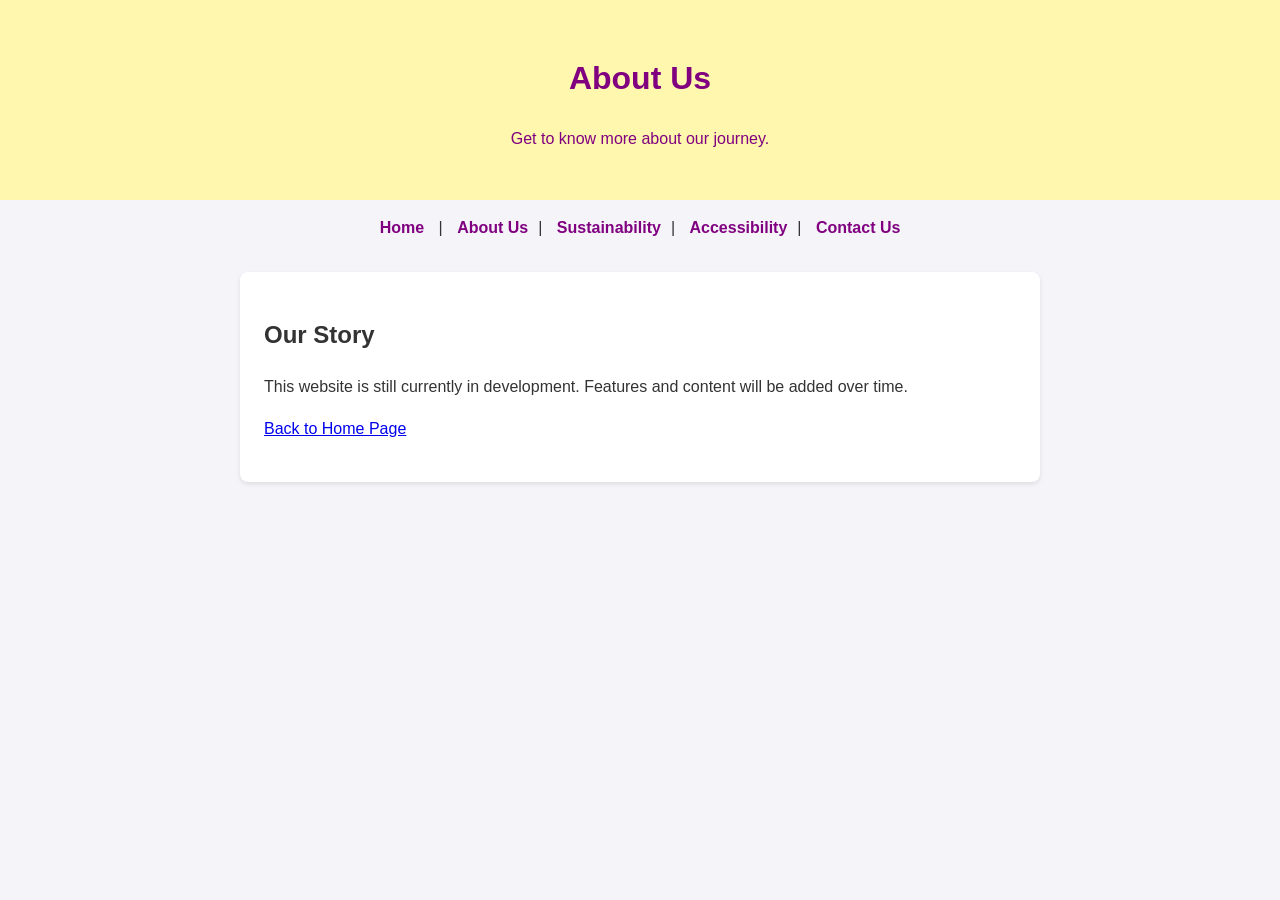
==== about.html @ 1ebb7b41 "Added basic format for a website, contact, about, and our commitments. - UoY MRLP Soc Sec" ====
<!DOCTYPE html>
<html lang="en">
<head>
    <meta charset="UTF-8">
    <meta name="viewport" content="width=device-width, initial-scale=1.0">
    <title>About Us</title>
    <link rel="stylesheet" href="style.css">
</head>
<body>

    <header>
        <h1>About Us</h1>
        <p>Get to know more about our journey.</p>
    </header>

<nav>
    <a href="index.html">Home</a> | 
    <a href="about.html">About Us</a>|
    <a href="sustainability.html">Sustainability</a>|
    <a href="accessibility.html">Accessibility</a>|
    <a href="contact.html">Contact Us</a>
</nav>

    <main>
        <section>
            <h2>Our Story</h2>
            <p>This website is still currently in development. Features and content will be added over time.</p>
            <!-- Link to go back home -->
            <p><a href="index.html">Back to Home Page</a></p>
        </section>


</body>
</html>
---- style.css ----
/* Clean up page margins and set a modern font */
body {
    font-family: Arial, sans-serif;
    margin: 0;
    padding: 0;
    background-color: #f4f4f9;
    color: #333;
    line-height: 1.6;
}

/* Style the top header bar */
header {
    background-color: #fff7ad;
    color: purple;
    text-align: center;
    padding: 2rem 1rem;
}

/* Center and space out the main content area */
main {
    max-width: 800px;
    margin: 2rem auto;
    padding: 0 1rem;
}

/* Style individual sections */
section {
    background: white;
    padding: 1.5rem;
    margin-bottom: 1rem;
    border-radius: 8px;
    box-shadow: 0 2px 4px rgba(0,0,0,0.1);
}

/* Style the footer */
footer {
    text-align: center;
    padding: 1rem;
    background-color: #333;
    color: white;
    font-size: 0.9rem;
}
/* Style the navigation links bar */
nav {
    margin-top: 15px;
}

nav a {
    color: Purple;
    text-decoration: none;
    font-weight: bold;
    padding: 5px 10px;
}

nav a:hover {
    background-color: rgba(255, 255, 255, 0.2);
    border-radius: 4px;
}

/* Style the navigation links bar and center it */
nav {
    margin-top: 15px;
    text-align: center; /* This centers the links inside the header */
}
/* Center everything inside the gallery section */
.gallery-section 
{
    text-align: center;
}

/* Make sure the image behaves properly when centered */
.gallery-section img {
    display: inline-block;
    margin: 10px auto;
}
/* Container for the form to keep it neat and narrow */
.contact-form {
    max-width: 500px;
    margin: 0 auto;
    text-align: middle; /* Centers the form on the page */
}

/* Spaces out each input box block */
.form-group {
    margin-bottom: 15px;
}

/* Style the text labels */
.form-group label {
    display: block;
    margin-bottom: 5px;
    font-weight: bold;
    text-align: left; /* Aligns labels to the left for better readability */
}

/* Style the text boxes and comment area */
.contact-form input, 
.contact-form textarea {
    width: 100%;
    padding: 10px;
    border: 1px solid #ccc;
    border-radius: 4px;
    box-sizing: border-box; /* Prevents text boxes from spilling out of the section */
    font-family: Arial, sans-serif;
}

/* Style the send button */
.contact-form button {
    background-color: rgb(142, 69, 142); /* Match your website color */
    color: white;
    padding: 12px 20px;
    border: none;
    border-radius: 4px;
    cursor: pointer;
    font-size: 1rem;
    font-weight: bold;
    width: 100%; /* Makes button big and easy to click */
    transition: background 0.2s;
}

/* Changes button color when hovered over */
.contact-form button:hover {
    background-color: purple ; /* Match your website color */
}
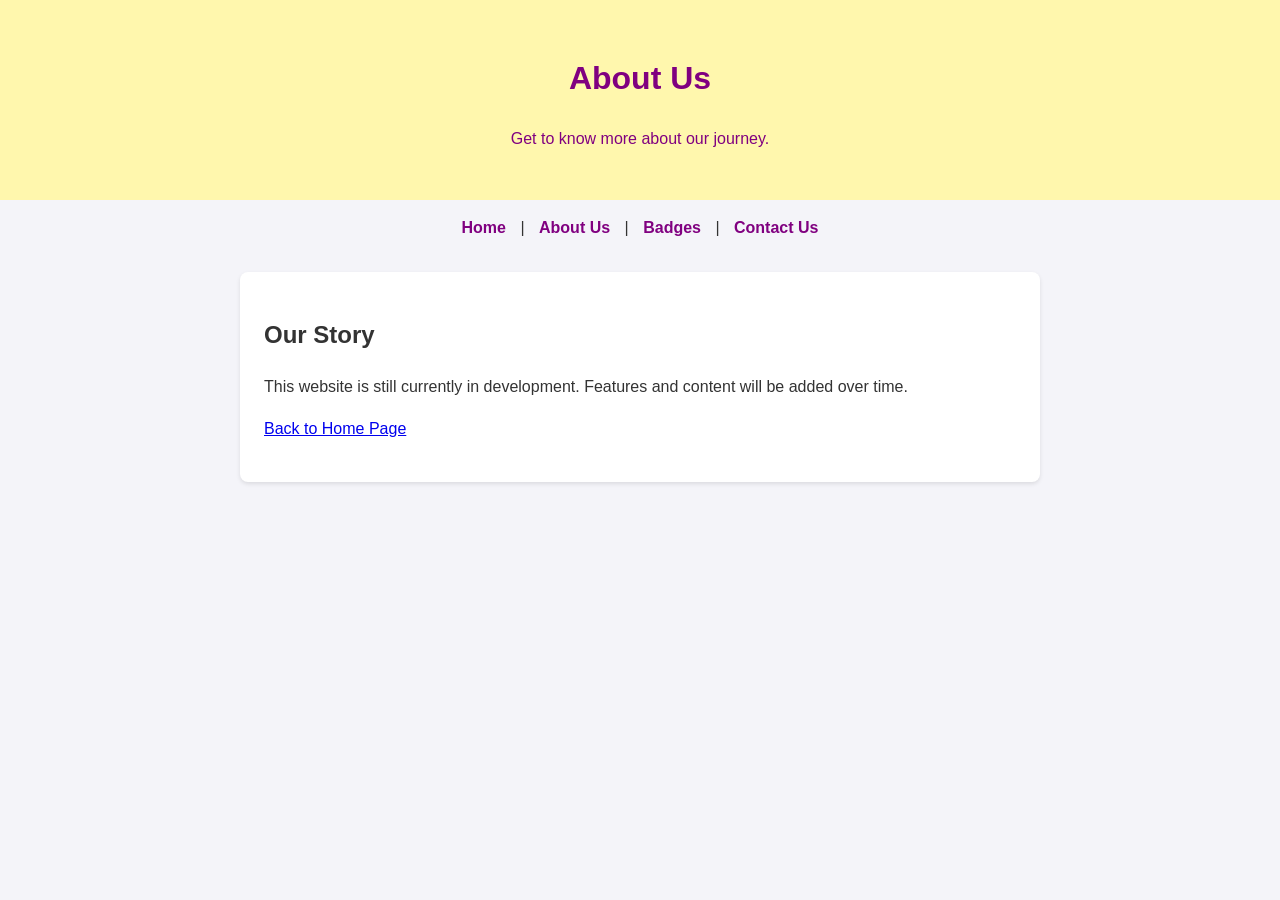
==== commit b5ef0b85: "Updated the layout. Added a badges page where the sustainability and accessibility badges informatio" ====
--- a/about.html
+++ b/about.html
@@ -15,10 +15,10 @@
 
 <nav>
     <a href="index.html">Home</a> | 
-    <a href="about.html">About Us</a>|
-    <a href="sustainability.html">Sustainability</a>|
-    <a href="accessibility.html">Accessibility</a>|
+    <a href="about.html">About Us</a> | 
+    <a href="badges.html">Badges</a> | 
     <a href="contact.html">Contact Us</a>
+
 </nav>
 
     <main>
--- a/style.css
+++ b/style.css
@@ -36,8 +36,8 @@
 footer {
     text-align: center;
     padding: 1rem;
-    background-color: #333;
-    color: white;
+    background-color:  #fff7ad;
+    color: purple;
     font-size: 0.9rem;
 }
 /* Style the navigation links bar */
@@ -72,12 +72,12 @@
 .gallery-section img {
     display: inline-block;
     margin: 10px auto;
-}
-/* Container for the form to keep it neat and narrow */
-.contact-form {
-    max-width: 500px;
-    margin: 0 auto;
-    text-align: middle; /* Centers the form on the page */
+
+}
+/* This forces the headers and text above your form to center perfectly */
+.contact-form-heading {
+    text-align: center;
+    margin-bottom: 20px;
 }
 
 /* Spaces out each input box block */
@@ -122,4 +122,227 @@
 .contact-form button:hover {
     background-color: purple ; /* Match your website color */
 }
-
+/* Remove standard dots from all lists */
+ul {
+    list-style-type: none;
+    padding-left: 20px;
+}
+
+/* Add custom icons before each list item */
+ul li::before {
+    content: "★ "; /* You can swap this with any emoji, like 🎩 or 🤪 */
+    color: #ffd700; 
+    font-weight: bold;
+    display: inline-block;
+    width: 1.5rem;
+}
+/* Center the links section */
+.social-media-links {
+    text-align: center;
+    margin: 30px auto 10px auto;
+}
+
+/* Base style for circles */
+.social-icon {
+    display: inline-flex;
+    align-items: center;
+    justify-content: center;
+    width: 50px;
+    height: 50px;
+    border-radius: 50%;
+    margin: 0 12px;
+    font-size: 1.5rem;
+    color: white;
+    text-decoration: none;
+    background-color: #333;
+    transition: all 0.3s ease;
+}
+
+/* Instagram Hover color */
+.social-icon.instagram:hover { background-color: purple; transform: scale(1.1); }
+
+/* Gmail Hover color (Google Red) */
+.social-icon.gmail:hover { background-color: purple; transform: scale(1.1); }
+
+/* University Page Hover color (A sharp purple or blue matching your site) */
+.social-icon.university:hover { background-color: purple; transform: scale(1.1); }
+
+/* Full-screen overlay that hides the page while loading */
+#loader-wrapper {
+    position: fixed;
+    top: 0;
+    left: 0;
+    width: 100%;
+    height: 100%;
+    background-color: #ffd700; /* Matches your bright society yellow background */
+    z-index: 9999; /* Forces it to stay on top of absolutely everything */
+    display: flex;
+    flex-direction: column;
+    align-items: center;
+    justify-content: center;
+    transition: opacity 0.5s ease, visibility 0.5s ease;
+}
+
+/* Style and animate your custom logo icon */
+.spinning-logo {
+    width: 150px;
+    height: 150px;
+    animation: whimsicalSpin 2s linear infinite; /* Keeps it rolling smoothly */
+}
+
+/* Fun playful loading text */
+.loading-text {
+    font-family: Arial, sans-serif;
+    font-weight: bold;
+    color: #333;
+    margin-top: 20px;
+    font-size: 1.2rem;
+    letter-spacing: 1px;
+}
+
+/* The actual spinning physics rule */
+@keyframes whimsicalSpin {
+    0% { transform: rotate(0deg); }
+    100% { transform: rotate(360deg); }
+}
+
+/* Class applied by JavaScript to smoothly fade out the loader */
+.loader-hidden {
+    opacity: 0;
+    visibility: hidden;
+    pointer-events: none;
+}
+#loader-wrapper {
+    position: fixed;
+    top: 0;
+    left: 0;
+    width: 100%;
+    height: 100%;
+    background-color: #ffd700;
+    z-index: 9999;
+    display: none; /* CHANGED: Hide it by default to prevent the flicker */
+    flex-direction: column;
+    align-items: center;
+    justify-content: center;
+    transition: opacity 0.5s ease, visibility 0.5s ease;
+}
+/* Style your custom badge images inside the circle links */
+.badge-image {
+    width: 70px;         /* Adjust this height and width to make your images bigger or smaller */
+    height: 70px;
+    object-fit: contain; /* Keeps the graphics perfectly sharp without stretching them */
+    margin-bottom: 10px; /* Leaves a neat gap between the image and the header text */
+}
+/* 1. Force the badge columns to sit side-by-side */
+.badge-grid {
+    display: flex;
+    justify-content: center;
+    align-items: flex-start;
+    gap: 40px;
+    flex-wrap: wrap;
+    margin-top: 40px;
+}
+
+/* 2. Style the vertical block (makes text sit underneath the image) */
+.badge-card {
+    display: flex;
+    flex-direction: column;
+    align-items: center;
+    width: 240px; /* Keeps the text paragraph neatly contained */
+    text-decoration: none;
+    color: #333;
+    text-align: center;
+    transition: transform 0.4s cubic-bezier(0.175, 0.885, 0.32, 1.275);
+}
+
+/* 3. The circular frame layout that your yellow image will completely fill */
+.badge-image-wrapper {
+    background: #ffffff;
+    border: 3px dashed #333;
+    border-radius: 50%;
+    width: 200px;
+    height: 200px;
+    display: flex;
+    align-items: center;
+    justify-content: center;
+    overflow: hidden; /* Clips the inner image to a clean circle layout */
+    box-shadow: 0 8px 0px rgba(0,0,0,0.1);
+    margin-bottom: 15px;
+    transition: border-color 0.3s ease, background-color 0.3s ease;
+}
+
+/* 4. Forces your yellow graphic to fill the circular frame completely */
+.badge-image {
+    width: 100%;
+    height: 100%;
+    object-fit: cover; /* Zooms/fills image into frame area seamlessly */
+}
+
+/* 5. Typography settings */
+.badge-card h3 {
+    margin: 5px 0;
+    font-size: 1.3rem;
+    font-weight: bold;
+}
+
+.badge-card p {
+    font-size: 0.9rem;
+    line-height: 1.4;
+    color: purple;
+    margin: 0;
+}
+
+/* 6. Whimsical Tilt animations applied to the entire block on hover */
+.green-badge:hover {
+    transform: scale(1.05) rotate(10deg);
+}
+
+.green-badge:hover .badge-image-wrapper {
+    background-color: #e8f5e9;
+    border-color: purple;
+}
+
+.purple-badge:hover {
+    transform: scale(1.05) rotate(10deg);
+}
+
+.purple-badge:hover .badge-image-wrapper {
+    background-color: #f3e5f5;
+    border-color: #6a1b9a;
+}
+/* Fix layout restriction on the main badge section */
+section.badges-showcase {
+    max-width: 800px !important;
+    width: 100% !important;
+    margin: 0 auto !important;
+    display: block !important; /* Overrides early rigid vertical section templates */
+}
+
+/* Force layout grid columns to arrange horizontally side-by-side */
+.badge-grid {
+    display: flex !important;
+    flex-direction: row !important; /* Re-forces side-by-side structure */
+    justify-content: center !important;
+    align-items: flex-start !important;
+    gap: 50px !important; /* Creates clear horizontal space between cards */
+    flex-wrap: wrap !important; /* Ensures stability on smaller mobile viewports */
+    margin-top: 30px !important;
+}
+
+/* Specifically force the main heading and intro paragraph to center alignment */
+.badges-showcase h2,
+.badges-showcase p {
+    text-align: center !important;
+    width: 100% !important;
+    margin-left: auto !important;
+    margin-right: auto !important;
+}
+/* This targets ONLY links and text blocks inside your badge-grid */
+.badge-grid a,
+.badge-grid h3,
+.badge-grid p,
+.badge-card {
+    text-align: center !important;
+    align-items: center !important;
+    justify-content: center !important;
+}
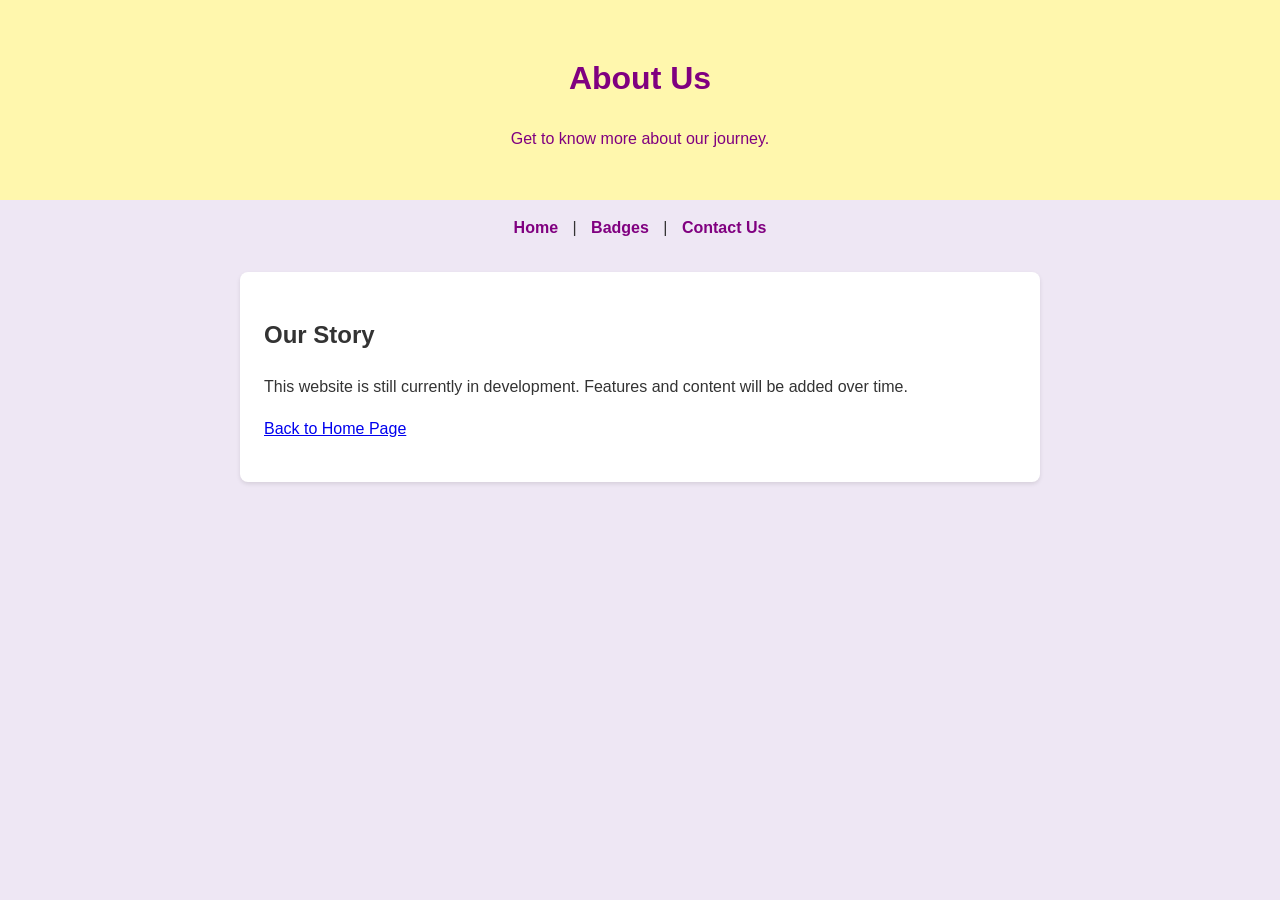
==== commit 01ea2f9e: "Changed background colour and update box styles." ====
--- a/about.html
+++ b/about.html
@@ -15,7 +15,6 @@
 
 <nav>
     <a href="index.html">Home</a> | 
-    <a href="about.html">About Us</a> | 
     <a href="badges.html">Badges</a> | 
     <a href="contact.html">Contact Us</a>
 
--- a/style.css
+++ b/style.css
@@ -3,7 +3,7 @@
     font-family: Arial, sans-serif;
     margin: 0;
     padding: 0;
-    background-color: #f4f4f9;
+    background-color: #eee7f4;
     color: #333;
     line-height: 1.6;
 }
@@ -346,3 +346,32 @@
     align-items: center !important;
     justify-content: center !important;
 }
+/* --- MOBILE RESPONSIVE LAYOUT STYLES --- */
+@media screen and (max-width: 600px) {
+    /* 1. Expand the white content container box to fit mobile screens fully */
+    section.badges-showcase {
+        max-width: 100% !important;
+        padding: 15px !important;
+        box-sizing: border-box !important;
+    }
+
+    /* 2. Switch the side-by-side flex grid to a vertical stack structure */
+    .badge-grid {
+        flex-direction: column !important; /* Stacks badges vertically on mobiles */
+        align-items: center !important;
+        gap: 35px !important; /* Adds clear separation spacing between cards */
+    }
+
+    /* 3. Slightly scale down the dashed frames so they fit comfortably on phone panels */
+    .badge-image-wrapper {
+        width: 170px !important;
+        height: 170px !important;
+    }
+
+    /* 4. Keep your text items perfectly bounded and centered */
+    .badge-card {
+        width: 100% !important;
+        max-width: 220px !important;
+        margin: 0 auto !important;
+    }
+}
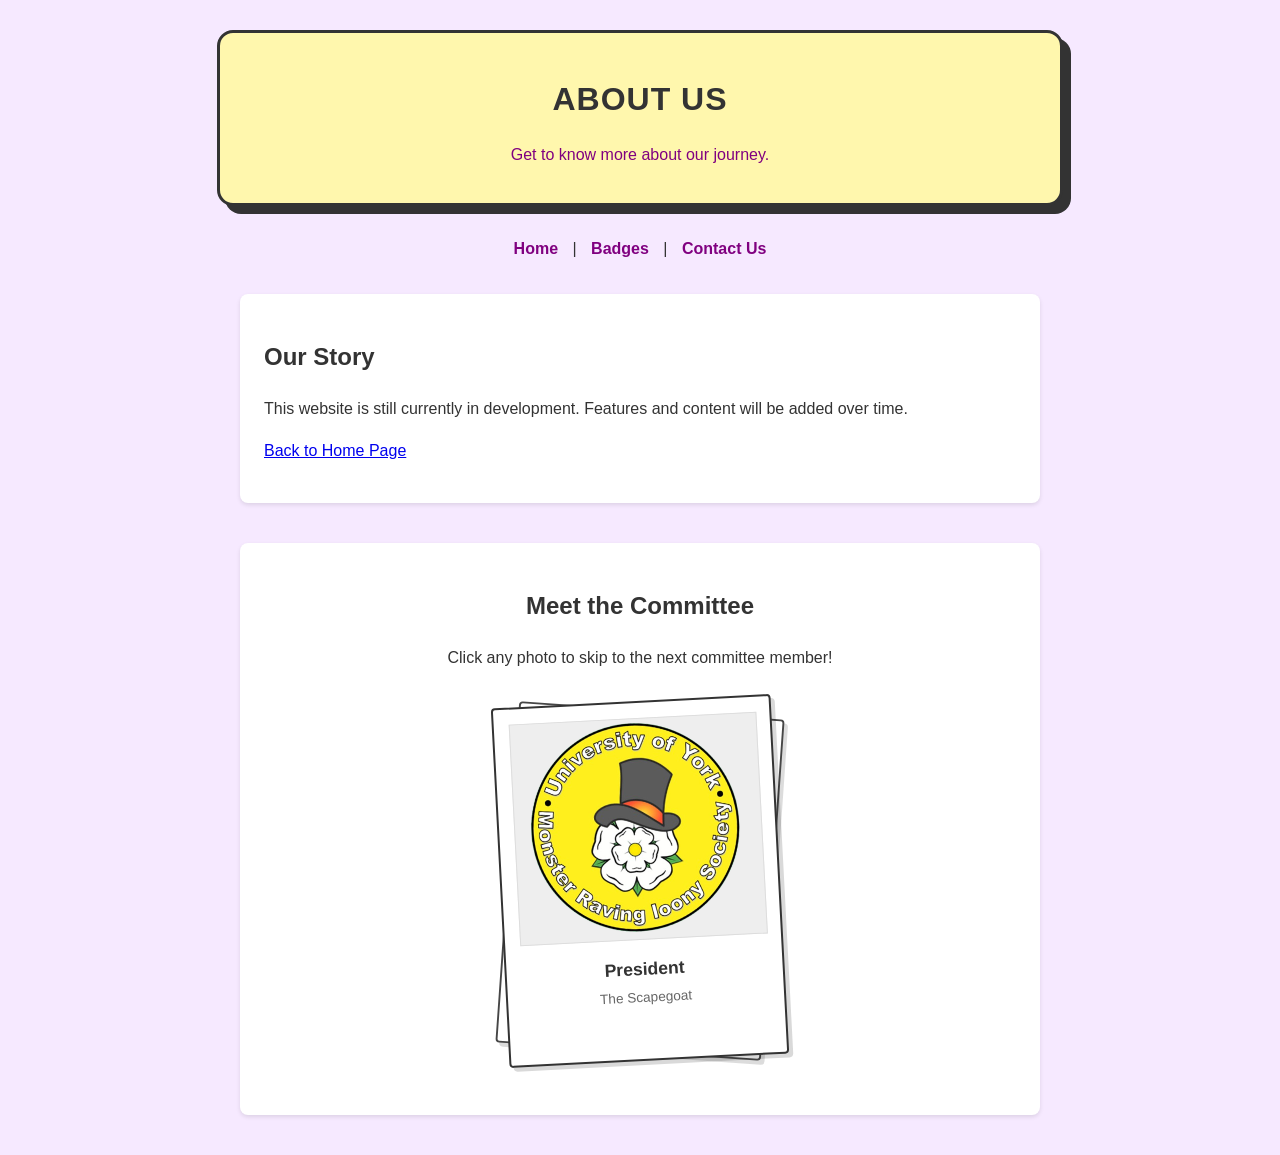
==== commit 5af7bd0d: "Added animations and added to the about section." ====
--- a/about.html
+++ b/about.html
@@ -26,7 +26,108 @@
             <p>This website is still currently in development. Features and content will be added over time.</p>
             <!-- Link to go back home -->
             <p><a href="index.html">Back to Home Page</a></p>
+
         </section>
+
+        <section class="carousel-section">
+    <h2>Meet the Committee</h2>
+    <p>Click any photo to skip to the next committee member!</p>
+    
+    <!-- The Polaroid Stack Container -->
+    <div class="polaroid-stack" onclick="cyclePolaroids()">
+        
+        <!-- Polaroid Card 1 -->
+        <div class="polaroid-card active">
+            <div class="photo-container">
+                <img src="Transparent_circle_logo.png" alt="Committee Role 1">
+            </div>
+            <div class="polaroid-caption">
+                <h3>President</h3>
+                <p>The Scapegoat</p>
+            </div>
+        </div>
+
+        <!-- Polaroid Card 2 -->
+        <div class="polaroid-card">
+            <div class="photo-container">
+                <img src="Transparent_circle_logo.png" alt="Committee Role 2">
+            </div>
+            <div class="polaroid-caption">
+                <h3>Secretary</h3>
+                <p>Boring Admin</p>
+            </div>
+        </div>
+
+        <!-- Polaroid Card 3 -->
+        <div class="polaroid-card">
+            <div class="photo-container">
+                <img src="Transparent_circle_logo.png" alt="Committee Role 3">
+            </div>
+            <div class="polaroid-caption">
+                <h3>Treasurer</h3>
+                <p>Checks the empty purse</p>
+            </div>
+        </div>
+
+    </div>
+</section>
+<!-- Interactive Polaroid Deck Rotation Script -->
+<script>
+function cyclePolaroids() {
+    // Collect all polaroid cards inside our element container
+    const cards = document.querySelectorAll('.polaroid-card');
+    let activeIndex = -1;
+
+    // Locate which card is currently sitting on top
+    cards.forEach((card, index) => {
+        if (card.classList.contains('active')) {
+            activeIndex = index;
+        }
+    });
+
+    // Strip away all depth layout marker names
+    cards[activeIndex].classList.remove('active');
+    
+    // Calculate who gets to be the new top card
+    const nextActiveIndex = (activeIndex + 1) % cards.length;
+    const nextUpIndex = (activeIndex + 2) % cards.length;
+    const lastIndex = (activeIndex + 3) % cards.length;
+
+    // Refresh the class name arrangements
+    cards.forEach(card => {
+        card.classList.remove('active', 'next-up', 'last-in-deck');
+    });
+
+    // Assign the new positions to the cards
+    cards[nextActiveIndex].classList.add('active');
+    cards[nextUpIndex].classList.add('next-up');
+    
+    if (cards.length > 2) {
+        cards[lastIndex].classList.add('last-in-deck');
+    }
+}
+
+// AUTOMATIC TIMER: Triggers the click action automatically every 4.5 seconds
+let autoCarouselTimer = setInterval(cyclePolaroids, 4500);
+
+// Reset the automatic timer if a user manually clicks on a card so it doesn't skip too fast
+function manualCycle() {
+    clearInterval(autoCarouselTimer);
+    cyclePolaroids();
+    autoCarouselTimer = setInterval(cyclePolaroids, 4500);
+}
+
+// Attach the manual overwrite action to our polaroid frame stack element wrapper
+document.querySelector('.polaroid-stack').setAttribute('onclick', 'manualCycle()');
+
+// Initialize the initial background card positions on load
+document.addEventListener("DOMContentLoaded", () => {
+    const cards = document.querySelectorAll('.polaroid-card');
+    if(cards.length > 1) cards[1].classList.add('next-up');
+    if(cards.length > 2) cards[2].classList.add('last-in-deck');
+});
+</script>
+
 
 
 </body>
--- a/style.css
+++ b/style.css
@@ -3,7 +3,7 @@
     font-family: Arial, sans-serif;
     margin: 0;
     padding: 0;
-    background-color: #eee7f4;
+    background-color: #f6e9ff;
     color: #333;
     line-height: 1.6;
 }
@@ -14,6 +14,28 @@
     color: purple;
     text-align: center;
     padding: 2rem 1rem;
+}
+/* Turn the boring header into a chunky whimsical comic box */
+header {
+    background-color: #fff7ad !important;
+    padding: 20px !important;
+    max-width: 800px !important;
+    width: 90% !important;
+    margin: 30px auto !important;
+    
+    /* Quirky Design Touches */
+    border: 3px solid #333333 !important;      /* Thick, bold comic-book outline */
+    border-radius: 16px !important;            /* Fun, heavily rounded corners */
+    box-shadow: 8px 8px 0px #333333 !important; /* Chunky, solid retro pop-art shadow */
+}
+
+/* Style the page titles inside the header to stand out */
+header h1 {
+    font-family: 'Arial Black', Impact, sans-serif !important;
+    text-transform: uppercase !important;
+    letter-spacing: 1px !important;
+    color: #333333 !important;
+    margin-bottom: 10px !important;
 }
 
 /* Center and space out the main content area */
@@ -375,3 +397,110 @@
         margin: 0 auto !important;
     }
 }
+/* 1. Attach the automatic rocking animation to your header banner */
+header {
+    /* Keeps all your existing shapes, thick borders, and hard shadows intact */
+    animation: whimsicalRock 6s ease-in-out infinite !important; /* Continuous infinite loops */
+}
+
+/* 2. Define the keyframe coordinates for the tilting timeline physics */
+@keyframes whimsicalRock {
+    0%, 100% {
+        transform: rotate(-2.5deg); /* Starts tilted slightly left */
+    }
+    50% {
+        transform: rotate(2.5deg);  /* Smoothly glides to tilt slightly right at halfway point */
+    }
+}
+/* Container for the carousel section */
+.carousel-section {
+    text-align: center;
+    margin: 40px auto;
+}
+
+/* Base stack setting up the depth layer */
+.polaroid-stack {
+    position: relative;
+    width: 280px;
+    height: 360px;
+    margin: 30px auto;
+    cursor: pointer;
+}
+
+/* Individual Polaroid frame style */
+.polaroid-card {
+    position: absolute;
+    top: 0;
+    left: 0;
+    width: 100%;
+    height: 100%;
+    background-color: #ffffff;
+    border: 2px solid #333333;
+    padding: 15px 15px 25px 15px;
+    box-sizing: border-box;
+    box-shadow: 4px 4px 0px rgba(0,0,0,0.15);
+    border-radius: 4px;
+    
+    /* Hide unactive frames directly beneath the top card */
+    opacity: 0;
+    transform: scale(0.9) rotate(0deg);
+    transition: transform 0.6s cubic-bezier(0.175, 0.885, 0.32, 1.2), opacity 0.3s ease;
+    pointer-events: none; /* Prevents background cards from stealing clicks */
+}
+
+/* The square frame area inside the polaroid */
+.photo-container {
+    width: 100%;
+    height: 220px;
+    background-color: #eee;
+    border: 1px solid #ddd;
+    overflow: hidden;
+}
+
+.photo-container img {
+    width: 100%;
+    height: 100%;
+    object-fit: cover;
+}
+
+/* Handwritten style text captions at the bottom */
+.polaroid-caption {
+    margin-top: 15px;
+    font-family: "Comic Sans MS", cursive, sans-serif; /* Adds a playful artsy vibe */
+    color: #333;
+}
+
+.polaroid-caption h3 {
+    font-size: 1.1rem;
+    margin: 0 0 4px 0;
+}
+
+.polaroid-caption p {
+    font-size: 0.85rem;
+    margin: 0;
+    color: #666;
+}
+
+/* --- THE STACK LAYER SYSTEM --- */
+
+/* The active top Polaroid card (Visibly tilted left) */
+.polaroid-card.active {
+    opacity: 1;
+    transform: scale(1) rotate(-3deg);
+    z-index: 3;
+    pointer-events: auto; /* Activates clicking on the top card */
+}
+
+/* The card tucked directly behind it (Slightly smaller, tilted right) */
+.polaroid-card.next-up {
+    opacity: 0.9;
+    transform: scale(0.95) rotate(4deg);
+    z-index: 2;
+}
+
+/* The card at the very bottom of the deck */
+.polaroid-card.last-in-deck {
+    opacity: 0.7;
+    transform: scale(0.9) rotate(-1deg);
+    z-index: 1;
+}
